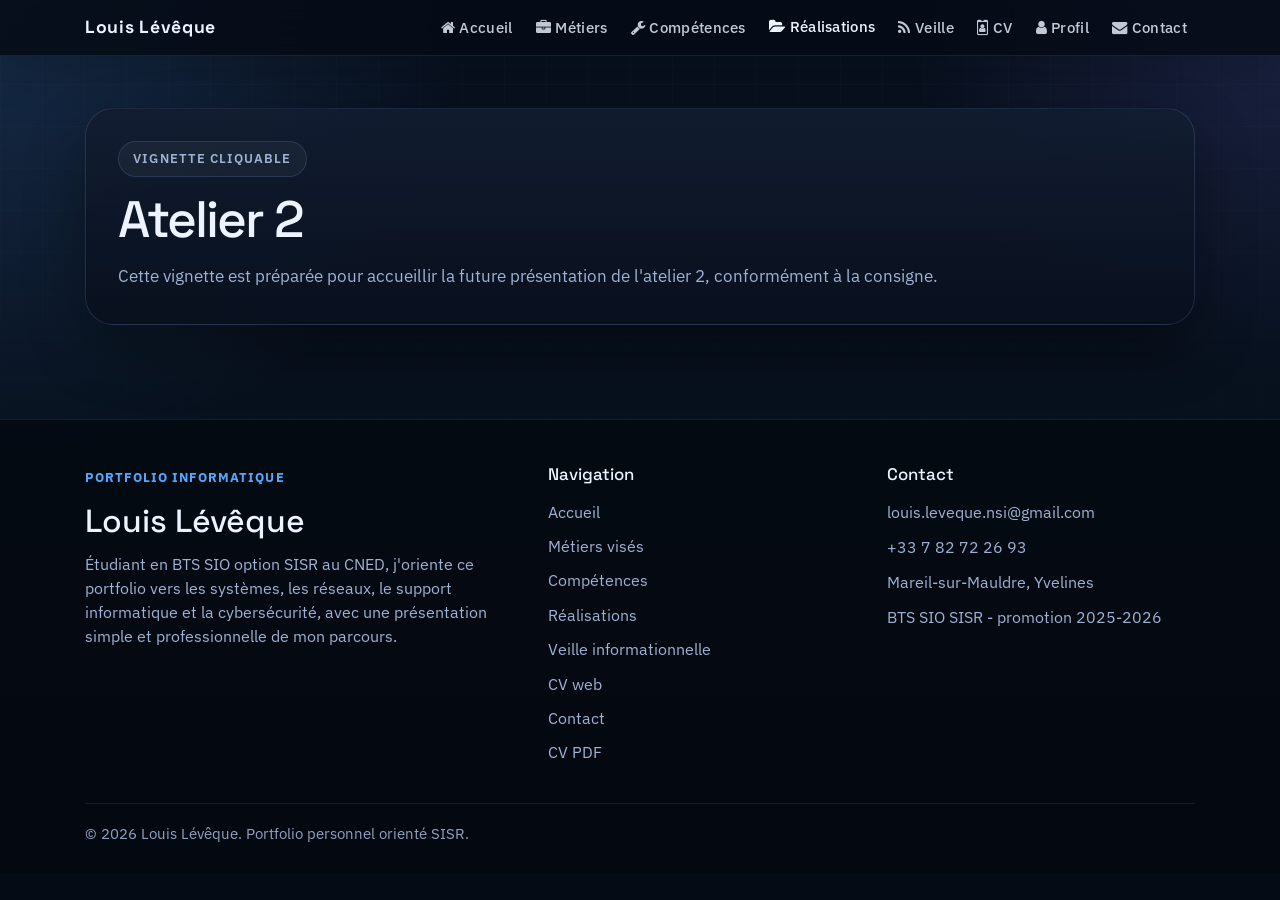
==== pages/atelier2.html @ 65be2db2 "Publie la version finale du portfolio SISR" ====
<!doctype html>
<html lang="fr">
    <head>
        <meta charset="utf-8">
        <meta name="viewport" content="width=device-width, initial-scale=1, shrink-to-fit=no">
        <meta name="description" content="Vignette atelier 2 du portfolio de Louis Lévêque.">
        <meta name="author" content="Louis Lévêque">
        <title>Atelier 2 | Louis Lévêque</title>
        <link rel="icon" href="../favicon.ico">
        <link rel="preconnect" href="https://fonts.googleapis.com">
        <link rel="preconnect" href="https://fonts.gstatic.com" crossorigin>
        <link href="https://fonts.googleapis.com/css2?family=IBM+Plex+Sans:wght@400;500;600;700&family=Space+Grotesk:wght@500;700&display=swap" rel="stylesheet">
        <link rel="stylesheet" href="https://cdn.jsdelivr.net/npm/bootstrap@4.6.2/dist/css/bootstrap.min.css" integrity="sha384-xOolHFLEh07PJGoPkLv1IbcEPTNtaed2xpHsD9ESMhqIYd0nLMwNLD69Npy4HI+N" crossorigin="anonymous">
        <link href="https://maxcdn.bootstrapcdn.com/font-awesome/4.7.0/css/font-awesome.min.css" rel="stylesheet">
        <link href="../css/site.css" rel="stylesheet">
        <link href="../css/pages.css" rel="stylesheet">
        <script src="../js/pages.js"></script>
    </head>
    <body data-page="projects">
        <div id="header"></div>

        <main class="content-shell">
            <div class="container">
                <section class="page-hero surface-card">
                    <span class="section-tag">Vignette cliquable</span>
                    <h1 class="section-title">Atelier 2</h1>
                    <p class="page-lead">Cette vignette est préparée pour accueillir la future présentation de l'atelier 2, conformément à la consigne.</p>
                </section>
            </div>
        </main>

        <div id="footer"></div>

        <script src="https://cdn.jsdelivr.net/npm/jquery@3.5.1/dist/jquery.slim.min.js" integrity="sha384-DfXdz2htPH0lsSSs5nCTpuj/zy4C+OGpamoFVy38MVBnE+IbbVYUew+OrCXaRkfj" crossorigin="anonymous"></script>
        <script src="https://cdn.jsdelivr.net/npm/bootstrap@4.6.2/dist/js/bootstrap.bundle.min.js" integrity="sha384-Fy6S3B9q64WdZWQUiU+q4/2Lc9npb8tCaSX9FK7E8HnRr0Jz8D6OP9dO5Vg3Q9ct" crossorigin="anonymous"></script>
    </body>
</html>
---- css/site.css ----
:root {
    --bg: #081120;
    --bg-deep: #050b15;
    --surface: rgba(14, 24, 41, 0.92);
    --surface-strong: rgba(19, 31, 52, 0.98);
    --surface-soft: rgba(28, 44, 71, 0.72);
    --border: rgba(143, 181, 255, 0.16);
    --border-strong: rgba(143, 181, 255, 0.28);
    --text: #edf3ff;
    --muted: #9fb2d3;
    --accent: #53a7ff;
    --accent-strong: #2f7cf4;
    --accent-soft: rgba(83, 167, 255, 0.12);
    --secondary: #7d82ff;
    --success: #42c7a8;
    --shadow: 0 24px 60px rgba(0, 0, 0, 0.32);
    --radius-lg: 28px;
    --radius-md: 20px;
    --radius-sm: 14px;
}

* {
    box-sizing: border-box;
}

html {
    scroll-behavior: smooth;
}

body {
    margin: 0;
    min-height: 100vh;
    padding-top: 78px;
    color: var(--text);
    font-family: "IBM Plex Sans", "Segoe UI", sans-serif;
    background:
        radial-gradient(circle at top left, rgba(83, 167, 255, 0.18), transparent 30%),
        radial-gradient(circle at top right, rgba(125, 130, 255, 0.16), transparent 24%),
        linear-gradient(180deg, #091120 0%, #07101d 48%, #050b15 100%);
}

body::before {
    position: fixed;
    inset: 0;
    z-index: -1;
    content: "";
    background-image:
        linear-gradient(rgba(255, 255, 255, 0.025) 1px, transparent 1px),
        linear-gradient(90deg, rgba(255, 255, 255, 0.025) 1px, transparent 1px);
    background-size: 42px 42px;
    mask-image: linear-gradient(180deg, rgba(0, 0, 0, 0.7), transparent 88%);
}

a {
    color: inherit;
}

a:hover {
    color: inherit;
}

img {
    max-width: 100%;
    display: block;
}

.site-navbar {
    border-bottom: 1px solid rgba(255, 255, 255, 0.08);
    background: rgba(5, 11, 21, 0.86) !important;
    backdrop-filter: blur(18px);
    box-shadow: 0 16px 40px rgba(0, 0, 0, 0.2);
}

.navbar-brand {
    color: var(--text) !important;
    font-family: "Space Grotesk", "Segoe UI", sans-serif;
    font-size: 1.1rem;
    font-weight: 700;
    letter-spacing: 0.04em;
}

.navbar-toggler {
    border-color: rgba(255, 255, 255, 0.12);
}

.navbar-toggler:focus {
    outline: none;
    box-shadow: 0 0 0 0.2rem rgba(83, 167, 255, 0.2);
}

.navbar-nav .nav-link {
    margin-left: 0.45rem;
    color: rgba(237, 243, 255, 0.82) !important;
    font-size: 0.96rem;
    font-weight: 500;
    letter-spacing: 0.02em;
    transition: color 0.2s ease, transform 0.2s ease;
}

.navbar-nav .nav-link:hover,
.navbar-nav .nav-link.active {
    color: var(--text) !important;
    transform: translateY(-1px);
}

.section-tag {
    display: inline-flex;
    align-items: center;
    gap: 0.5rem;
    padding: 0.45rem 0.9rem;
    border: 1px solid var(--border);
    border-radius: 999px;
    background: rgba(255, 255, 255, 0.04);
    color: var(--muted);
    font-size: 0.82rem;
    font-weight: 600;
    letter-spacing: 0.08em;
    text-transform: uppercase;
}

.section-title {
    margin: 1rem 0 0.9rem;
    font-family: "Space Grotesk", "Segoe UI", sans-serif;
    font-size: clamp(2rem, 4vw, 3.4rem);
    line-height: 1.05;
    letter-spacing: -0.04em;
}

.section-intro {
    max-width: 760px;
    color: var(--muted);
    font-size: 1.05rem;
    line-height: 1.75;
}

.surface-card {
    border: 1px solid var(--border);
    border-radius: var(--radius-lg);
    background: linear-gradient(180deg, rgba(18, 29, 49, 0.92), rgba(9, 16, 30, 0.96));
    box-shadow: var(--shadow);
}

.surface-card-soft {
    border: 1px solid var(--border);
    border-radius: var(--radius-md);
    background: rgba(15, 25, 41, 0.88);
    box-shadow: 0 18px 44px rgba(0, 0, 0, 0.22);
}

.section-shell {
    padding: 86px 0;
}

.btn-accent,
.btn-outline-light,
.btn-surface {
    display: inline-flex;
    align-items: center;
    justify-content: center;
    gap: 0.55rem;
    min-height: 48px;
    padding: 0.85rem 1.4rem;
    border-radius: 999px;
    font-weight: 600;
    letter-spacing: 0.01em;
    transition: transform 0.2s ease, box-shadow 0.2s ease, border-color 0.2s ease;
}

.btn-accent {
    color: #fff;
    border: 1px solid transparent;
    background: linear-gradient(135deg, var(--accent), var(--accent-strong));
    box-shadow: 0 16px 34px rgba(47, 124, 244, 0.3);
}

.btn-outline-light {
    color: var(--text);
    border: 1px solid var(--border-strong);
    background: rgba(255, 255, 255, 0.03);
}

.btn-surface {
    color: var(--text);
    border: 1px solid var(--border);
    background: rgba(255, 255, 255, 0.04);
}

.btn-accent:hover,
.btn-outline-light:hover,
.btn-surface:hover {
    transform: translateY(-2px);
    color: #fff;
    text-decoration: none;
}

.eyebrow {
    color: var(--accent);
    font-size: 0.9rem;
    font-weight: 700;
    letter-spacing: 0.08em;
    text-transform: uppercase;
}

.pill-list,
.meta-list {
    display: flex;
    flex-wrap: wrap;
    gap: 0.85rem;
}

.meta-pill {
    display: inline-flex;
    align-items: center;
    gap: 0.55rem;
    padding: 0.7rem 1rem;
    border: 1px solid rgba(255, 255, 255, 0.08);
    border-radius: 999px;
    background: rgba(255, 255, 255, 0.04);
    color: var(--muted);
    font-size: 0.95rem;
}

.chip {
    display: inline-flex;
    align-items: center;
    padding: 0.4rem 0.78rem;
    border-radius: 999px;
    border: 1px solid rgba(255, 255, 255, 0.06);
    background: rgba(255, 255, 255, 0.05);
    color: var(--text);
    font-size: 0.92rem;
}

.site-footer {
    padding: 44px 0 28px;
    border-top: 1px solid rgba(255, 255, 255, 0.08);
    background: rgba(4, 9, 17, 0.8);
}

.footer-grid {
    display: grid;
    grid-template-columns: 1.4fr 1fr 1fr;
    gap: 2rem;
}

.footer-kicker {
    color: var(--accent);
    font-size: 0.8rem;
    font-weight: 700;
    letter-spacing: 0.08em;
    text-transform: uppercase;
}

.footer-title {
    margin: 0.85rem 0 0.75rem;
    font-family: "Space Grotesk", "Segoe UI", sans-serif;
    font-size: 2rem;
}

.footer-copy,
.footer-links a,
.footer-contact a,
.footer-contact span {
    color: var(--muted);
}

.footer-links {
    display: flex;
    flex-direction: column;
    gap: 0.65rem;
    margin: 0;
    padding: 0;
    list-style: none;
}

.footer-links a,
.footer-contact a {
    text-decoration: none;
}

.footer-links a:hover,
.footer-contact a:hover {
    color: var(--text);
}

.footer-heading {
    margin-bottom: 0.95rem;
    font-family: "Space Grotesk", "Segoe UI", sans-serif;
    font-size: 1.05rem;
}

.footer-contact {
    display: flex;
    flex-direction: column;
    gap: 0.7rem;
}

.footer-bottom {
    margin-top: 2.4rem;
    padding-top: 1.2rem;
    border-top: 1px solid rgba(255, 255, 255, 0.08);
    color: rgba(159, 178, 211, 0.9);
    font-size: 0.94rem;
}

@media (max-width: 991.98px) {
    body {
        padding-top: 72px;
    }

    .navbar-nav {
        padding: 1rem 0 0.3rem;
    }

    .navbar-nav .nav-link {
        margin-left: 0;
    }

    .footer-grid {
        grid-template-columns: 1fr;
    }
}

@media (max-width: 767.98px) {
    .section-shell {
        padding: 68px 0;
    }

    .section-title {
        font-size: 2.2rem;
    }
}
---- css/pages.css ----
.content-shell {
    padding: 30px 0 70px;
}

.page-hero,
.content-section,
.contact-form-card,
.contact-details-card,
.mindmap-stage {
    padding: 2rem;
}

.page-hero {
    margin-bottom: 1.5rem;
}

.page-lead {
    max-width: 860px;
    margin: 0;
    color: var(--muted);
    font-size: 1.05rem;
    line-height: 1.85;
}

.cards-grid,
.jobs-grid,
.themes-grid,
.contact-grid-page,
.mini-grid,
.skills-focus-grid {
    display: grid;
    gap: 1.2rem;
}

.cards-grid,
.jobs-grid,
.themes-grid,
.skills-focus-grid {
    grid-template-columns: repeat(3, minmax(0, 1fr));
}

.mini-grid {
    grid-template-columns: repeat(2, minmax(0, 1fr));
}

.contact-grid-page {
    grid-template-columns: 1.1fr 0.9fr;
}

.content-card,
.job-card,
.theme-card,
.focus-card-page,
.source-card,
.contact-form-card,
.contact-details-card,
.mindmap-card,
.mindmap-link-card {
    padding: 1.5rem;
}

.content-card h2,
.job-card h2,
.theme-card h2,
.focus-card-page h2,
.contact-form-card h2,
.contact-details-card h2,
.mindmap-link-card h2 {
    margin: 0.95rem 0 0.75rem;
    font-family: "Space Grotesk", "Segoe UI", sans-serif;
    font-size: 1.25rem;
}

.content-card p,
.job-card p,
.theme-card p,
.focus-card-page p,
.contact-form-card p,
.contact-details-card p,
.mindmap-link-card p,
.content-card li,
.job-card li,
.theme-card li,
.focus-card-page li {
    color: var(--muted);
    line-height: 1.75;
}

.content-card ul,
.job-card ul,
.theme-card ul,
.focus-card-page ul {
    margin: 0.95rem 0 0;
    padding-left: 1.2rem;
}

.icon-badge {
    display: inline-flex;
    align-items: center;
    justify-content: center;
    width: 56px;
    height: 56px;
    border-radius: 18px;
    background: linear-gradient(135deg, rgba(83, 167, 255, 0.18), rgba(125, 130, 255, 0.22));
    color: var(--accent);
    font-size: 1.45rem;
}

.job-target {
    display: inline-block;
    margin-top: 0.7rem;
    color: var(--accent);
    font-size: 0.92rem;
    font-weight: 700;
    letter-spacing: 0.04em;
    text-transform: uppercase;
}

.mindmap-link-card {
    display: flex;
    align-items: center;
    justify-content: space-between;
    gap: 1rem;
    text-decoration: none;
    transition: transform 0.2s ease, border-color 0.2s ease;
}

.mindmap-link-card:hover {
    transform: translateY(-3px);
    border-color: var(--border-strong);
    text-decoration: none;
}

.link-arrow {
    color: var(--accent);
    font-size: 1.5rem;
}

.mindmap-stage {
    display: grid;
    gap: 1.3rem;
}

.mindmap-core {
    display: flex;
    justify-content: center;
    margin: 0.5rem 0;
}

.mindmap-card {
    max-width: 340px;
    text-align: center;
}

.mindmap-card h1 {
    margin: 0.4rem 0 0;
    font-family: "Space Grotesk", "Segoe UI", sans-serif;
    font-size: 1.7rem;
}

.mindmap-grid {
    display: grid;
    grid-template-columns: repeat(2, minmax(0, 1fr));
    gap: 1rem;
}

.mindmap-branch h2 {
    margin: 0.2rem 0 0.75rem;
    font-family: "Space Grotesk", "Segoe UI", sans-serif;
    font-size: 1.15rem;
}

.mindmap-branch ul {
    margin: 0;
    padding-left: 1.1rem;
}

.mindmap-branch li {
    color: var(--muted);
    line-height: 1.7;
}

.contact-form {
    display: grid;
    gap: 1rem;
    margin-top: 1.2rem;
}

.field-row {
    display: grid;
    grid-template-columns: repeat(2, minmax(0, 1fr));
    gap: 1rem;
}

.field label {
    display: block;
    margin-bottom: 0.45rem;
    color: var(--text);
    font-size: 0.95rem;
    font-weight: 600;
}

.field input,
.field textarea {
    width: 100%;
    padding: 0.9rem 1rem;
    border: 1px solid rgba(255, 255, 255, 0.1);
    border-radius: 16px;
    background: rgba(255, 255, 255, 0.04);
    color: var(--text);
}

.field input:focus,
.field textarea:focus {
    outline: none;
    border-color: var(--border-strong);
    box-shadow: 0 0 0 0.2rem rgba(83, 167, 255, 0.12);
}

.field textarea {
    min-height: 180px;
    resize: vertical;
}

.form-note,
.contact-note {
    color: var(--muted);
    line-height: 1.75;
}

.contact-note {
    margin-top: 1rem;
}

.contact-list {
    display: grid;
    gap: 0.9rem;
    margin-top: 1.2rem;
}

.contact-line {
    display: flex;
    gap: 0.85rem;
    align-items: flex-start;
}

.contact-line span.fa {
    margin-top: 0.2rem;
    color: var(--accent);
}

.contact-line strong {
    display: block;
    margin-bottom: 0.2rem;
    font-family: "Space Grotesk", "Segoe UI", sans-serif;
}

.source-list {
    display: grid;
    gap: 1rem;
    margin-top: 1.2rem;
}

.source-card h3 {
    margin: 0.1rem 0 0.5rem;
    font-family: "Space Grotesk", "Segoe UI", sans-serif;
    font-size: 1.1rem;
}

.source-card p {
    margin: 0;
}

.anchor-offset {
    scroll-margin-top: 100px;
}

@media (max-width: 991.98px) {
    .cards-grid,
    .jobs-grid,
    .themes-grid,
    .contact-grid-page,
    .mini-grid,
    .skills-focus-grid,
    .mindmap-grid,
    .field-row {
        grid-template-columns: 1fr;
    }
}

@media (max-width: 767.98px) {
    .content-shell {
        padding-top: 18px;
    }

    .page-hero,
    .content-section,
    .contact-form-card,
    .contact-details-card,
    .mindmap-stage,
    .content-card,
    .job-card,
    .theme-card,
    .focus-card-page,
    .source-card,
    .mindmap-card,
    .mindmap-link-card {
        padding: 1.25rem;
    }
}
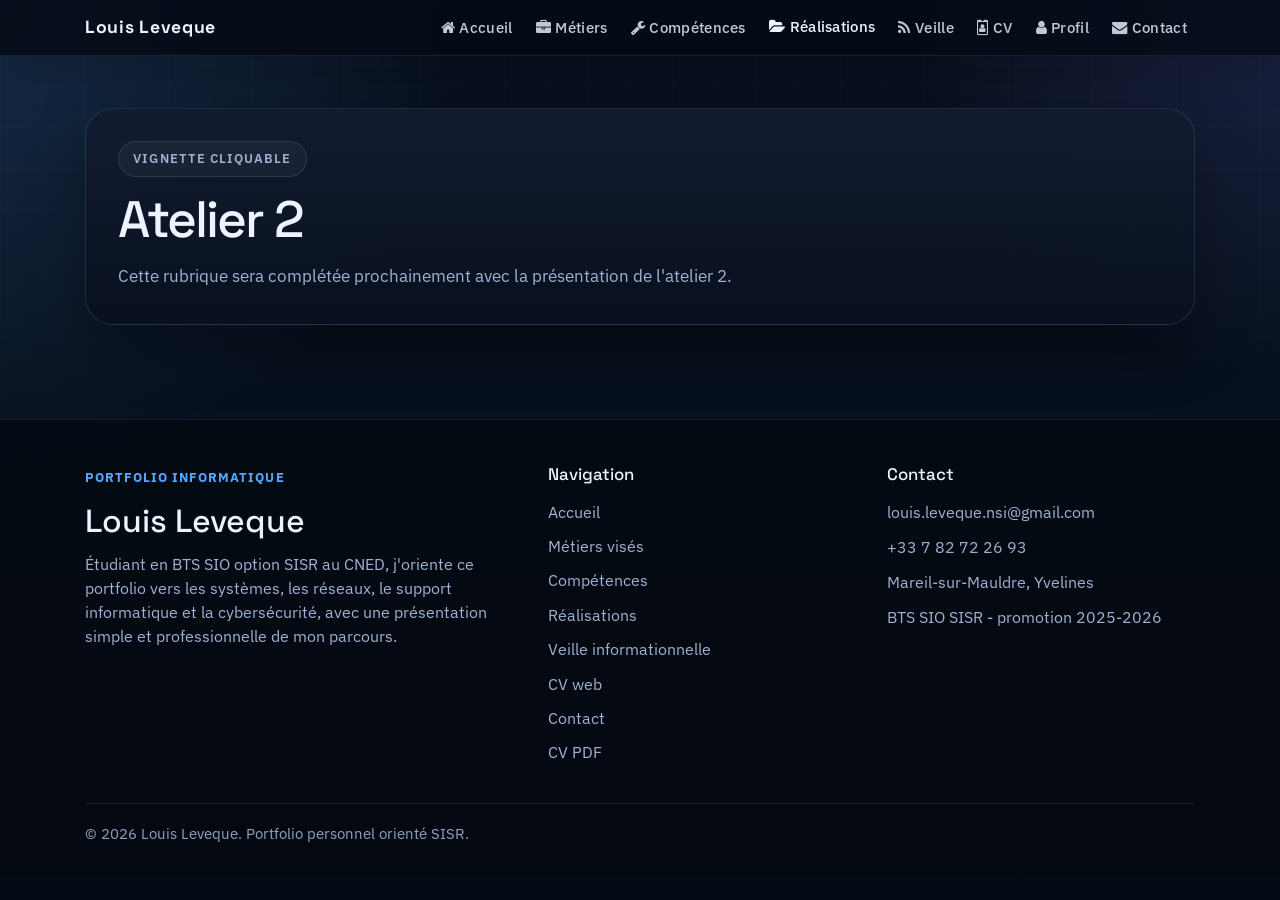
==== commit 070bd385: "Retire les accents du nom et neutralise les mentions temporaires" ====
--- a/pages/atelier2.html
+++ b/pages/atelier2.html
@@ -3,9 +3,9 @@
     <head>
         <meta charset="utf-8">
         <meta name="viewport" content="width=device-width, initial-scale=1, shrink-to-fit=no">
-        <meta name="description" content="Vignette atelier 2 du portfolio de Louis Lévêque.">
-        <meta name="author" content="Louis Lévêque">
-        <title>Atelier 2 | Louis Lévêque</title>
+        <meta name="description" content="Vignette atelier 2 du portfolio de Louis Leveque.">
+        <meta name="author" content="Louis Leveque">
+        <title>Atelier 2 | Louis Leveque</title>
         <link rel="icon" href="../favicon.ico">
         <link rel="preconnect" href="https://fonts.googleapis.com">
         <link rel="preconnect" href="https://fonts.gstatic.com" crossorigin>
@@ -24,7 +24,7 @@
                 <section class="page-hero surface-card">
                     <span class="section-tag">Vignette cliquable</span>
                     <h1 class="section-title">Atelier 2</h1>
-                    <p class="page-lead">Cette vignette est préparée pour accueillir la future présentation de l'atelier 2, conformément à la consigne.</p>
+                    <p class="page-lead">Cette rubrique sera complétée prochainement avec la présentation de l'atelier 2.</p>
                 </section>
             </div>
         </main>
